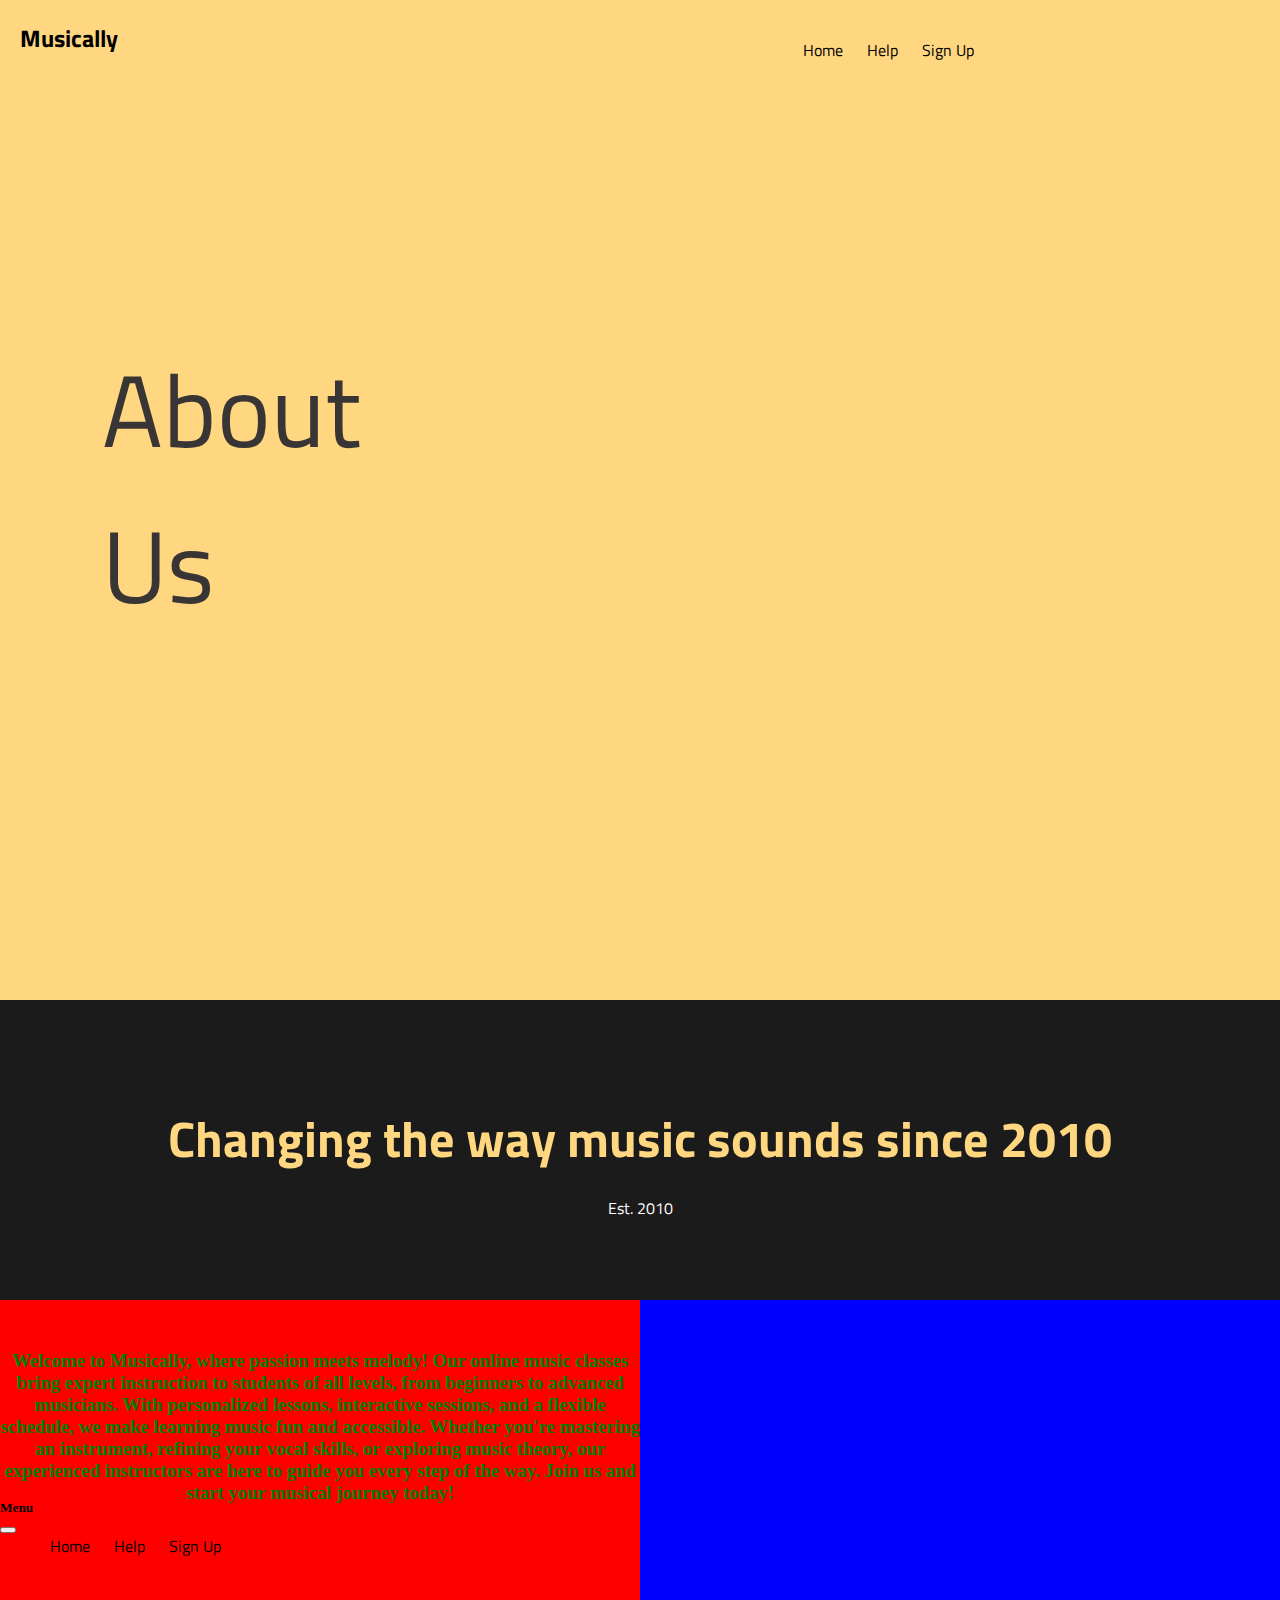
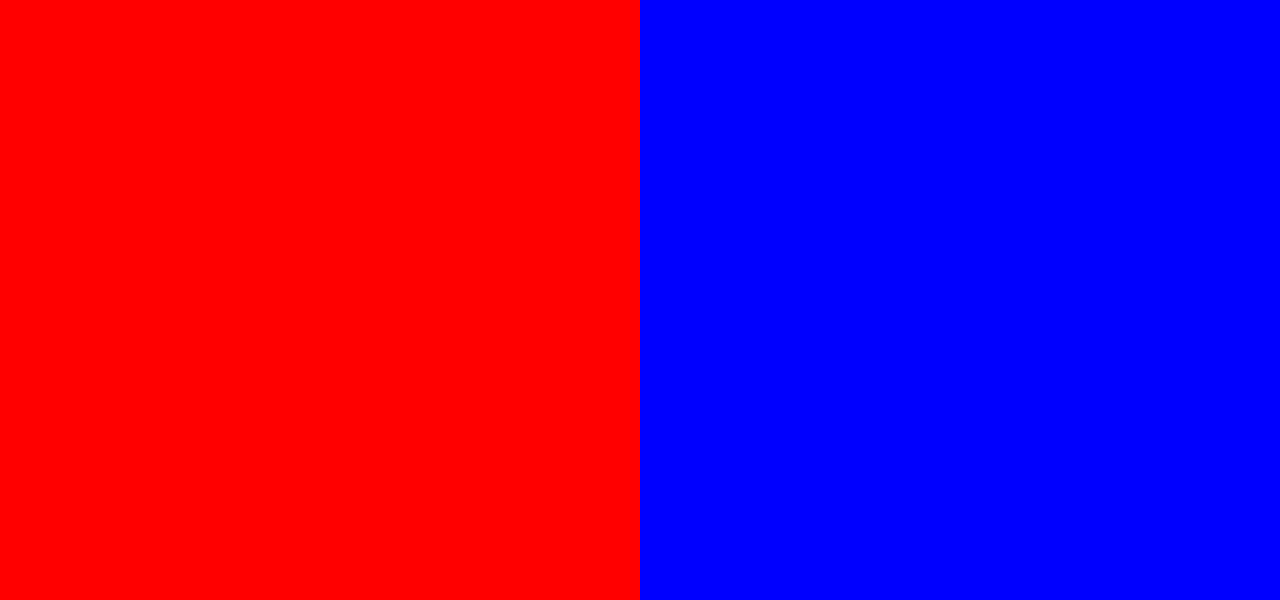
==== about.html @ 202a0f49 "Add files via upload" ====
<!DOCTYPE html>
<html lang="en">
<head>
    <meta charset="UTF-8">
    <meta http-equiv="X-UA-Compatible" content="IE=edge">
    <meta name="viewport" content="width=device-width, initial-scale=1.0">
    <title>Musically | A Music Website</title>
    <link rel="stylesheet" href="about.css">
  <link rel="icon" type="image/x-icon" href="/images/music.png">

    <link rel="preconnect" href="https://fonts.googleapis.com">
    <link rel="preconnect" href="https://fonts.gstatic.com" crossorigin>
    <link href="https://fonts.googleapis.com/css2?family=Handlee&family=Titillium+Web:wght@700&display=swap" rel="stylesheet">

   <link href="https://cdn.jsdelivr.net/npm/bootstrap@5.3.0-alpha3/dist/css/bootstrap.min.css" rel="stylesheet" integrity="sha384-KK94CHFLLe+nY2dmCWGMq91rCGa5gtU4mk92HdvYe+M/SXH301p5ILy+dN9+nJOZ" crossorigin="anonymous">

  <script src="https://cdn.jsdelivr.net/npm/bootstrap@5.3.0-alpha3/dist/js/bootstrap.bundle.min.js" integrity="sha384-ENjdO4Dr2bkBIFxQpeoTz1HIcje39Wm4jDKdf19U8gI4ddQ3GYNS7NTKfAdVQSZe" crossorigin="anonymous"></script>

</head>
<body>
    <div class="main">
    <div class="sideLeft">
        <div class="header">
            <div class="headerLeft">
                <h2>Musically</h2>
            </div>
            <div class="headerRight">
              <ul>
                <a href="index.html"><li>Home</li></a>
                <a href="#"><li>Help</li></a>
                <a href="#"><li>Sign Up</li></a>
              </ul>
                <a  class="burgerIcon" data-bs-toggle="offcanvas" href="#offcanvasExample" role="button" aria-controls="offcanvasExample">
 <svg xmlns="http://www.w3.org/2000/svg" width="30" height="30" fill="currentColor" class="bi bi-list" viewBox="0 0 16 16">
  <path fill-rule="evenodd" d="M2.5 12a.5.5 0 0 1 .5-.5h10a.5.5 0 0 1 0 1H3a.5.5 0 0 1-.5-.5zm0-4a.5.5 0 0 1 .5-.5h10a.5.5 0 0 1 0 1H3a.5.5 0 0 1-.5-.5zm0-4a.5.5 0 0 1 .5-.5h10a.5.5 0 0 1 0 1H3a.5.5 0 0 1-.5-.5z"/>
</svg>
</a>
                <div class="Logo"></div>
            </div>
        </div>


<div id="app">
  <div class="title">
    <div class="title-inner">
      <div class="cafe">
        <div class="cafe-inner">About</div>
      </div>
      <div class="mozart">
        <div class="mozart-inner">Us</div>
      </div>
    </div>
  </div>

  <div class="image">
    <img src='images/musicallyPiano.webp' alt=''>
  </div>
</div>

    </div>


</div>
<div class="section1">
    <div class="section1Title">
        <h1>Changing the way music sounds since 2010</h1>
        <p>Est. 2010</p>
    </div>
    <div class="sections">
      <div class="sectionLeft">
         <h3>Welcome to Musically, where passion meets melody! Our online music classes bring expert instruction to students of all levels, from beginners to advanced musicians. With personalized lessons, interactive sessions, and a flexible schedule, we make learning music fun and accessible. Whether you're mastering an instrument, refining your vocal skills, or exploring music theory, our experienced instructors are here to guide you every step of the way. Join us and start your musical journey today!</h3>
      </div>

      <div class="sectionRight"></div>
     
    </div>


</div>


<div class="offcanvas offcanvas-start" tabindex="-1" id="offcanvasExample" aria-labelledby="offcanvasExampleLabel">
  <div class="offcanvas-header">
    <h5 class="offcanvas-title" id="offcanvasExampleLabel">Menu</h5>
    <button type="button" class="btn-close" data-bs-dismiss="offcanvas" aria-label="Close"></button>
  </div>
  <div class="offcanvas-body">

      <ul>
                <a href="index.html"><li>Home</li></a>
                <a href="#"><li>Help</li></a>
                <a href="#"><li>Sign Up</li></a>
      </ul>
  </div>
</div>

</body>
</html>
---- about.css ----
* {
    margin:0;
}
body {
    background-color:rgb(255, 215, 128);
}

.side {
    width:50%;
    height:1000px;
    background-color:rgb(27, 27, 27);
    float:right;
  display:flex;
  align-items: center;
}
.sideLeft {
    height:1000px;
    width:100%;
    background-color:rgb(255, 215, 128);
    float:left;
}
.sideLeft h2 {
    font-family: 'Titillium Web', sans-serif;
    margin:20px;
    width:100px;
}
.sideLeft h1 {
    font-size:100px;
    width:500px;
    font-family: 'Titillium Web', sans-serif;
    padding:0px 0px;
    height:50px;
}
.largeText {
    margin-left:50px;
    margin-top:200px;
    width:400px;
}
.pianoKeyContainer {
    width:100%;
    height:600px;
    display:flex;
    justify-content: space-between;
    align-items: flex-end;
    flex-direction:column;
}
.pianoKey1 {
    width:80%;
    height:19%;
    border-top-left-radius:10px;
    border-bottom-left-radius:10px;
    transition:.5s;
    background-color:rgb(124, 162, 177);
  z-index:90;
  position:relative;
  flex:1;
  margin:1px 0;
}
.pianoKey1:hover {
    flex:2;
    background-color:rgb(213, 227, 233);
}

.pianoKey2 {
    width:80%;
    height:19%;
    border-top-left-radius:10px;
    border-bottom-left-radius:10px;
    transition:.5s;
    background-color:rgb(255, 215, 128);
    z-index:10;
    position:relative;
    flex:1;
    margin:1px 0;
}
.pianoKey2:hover {
    flex:2;
    background-color:rgb(255, 232, 183);
}
.pianoKey3 {
    width:80%;
    height:19%;
    border-top-left-radius:10px;
    border-bottom-left-radius:10px;
    transition:.5s;
    background-color:rgb(255, 226, 199);
    z-index:10;
    position:relative;
    flex:1;
    margin:1px 0;
}
.pianoKey3:hover {
    flex:2;
    background-color:rgb(255, 255, 255);
}
.pianoKey4 {
    width:80%;
    height:19%;
    border-top-left-radius:10px;
    border-bottom-left-radius:10px;
    transition:.5s;
    background-color:rgb(212, 120, 0);
      flex:1;
    margin:1px 0;
}
.pianoKey4:hover {
    flex:2;
    background-color:rgb(255, 181, 83);
}
.pianoKey5 {
    width:70%;
    height:19%;
    border-top-left-radius:10px;
    border-bottom-left-radius:10px;
    transition:.5s;
    background-color:rgb(220, 182, 255);
        flex:1;
    margin:1px 0;
}
.pianoKey5:hover {
    flex:2;
    background-color:rgb(229, 202, 255);
}
.blackKey {
    width:50%;
    height:100px;
    background-color:black;
    border-top-left-radius:10px;
    border-bottom-left-radius:10px; 
    z-index:50;
    position:absolute;
    right:0;
    bottom:0;
    transform: translateY(50%);
}
.blackKey2 {
    width:50%;
    height:100px;
    background-color:black;
    border-top-left-radius:10px;
    border-bottom-left-radius:10px;
    z-index:40;
    position:absolute;
    right:0;
    bottom:0;
    transform: translateY(50%);
}
.header {
    width:100%;
    height:100px;
    display:flex;
    flex-direction:row;
}
.headerLeft {
    width:50%;
    height:100%;
}
.headerRight {
    width:50%;
    height:100%;
    display:flex;
  flex-direction:row;
  justify-content: space-evenly;
  align-items: center;
}
.Logo {
    height:70px;
    width:70px;
    background-image: url(images/music.png);
    background-size:cover;
}
.burgerIcon {
  color:black;
  display:none;
}
.innerText {
    width:50px;
    height:50px;
    background-color:rgba(0, 0, 0, 0.253);
    border-radius:10px;
    text-align:center;
    margin-top:35px;
    margin-left:10px;
}
.innerText h1 {
    color:white;
    font-family: 'Titillium Web', sans-serif;
}
.main {
    width:100%;
    height:1000px;
}
.section1 {
    width:100%;
    height:500px;
    background-color:white;
}
.section1 h1 {
    text-align:center;
    font-size:50px;
    font-family: 'Titillium Web', sans-serif;
    position:relative;
    top:100px;
    color:rgb(255, 215, 128);
}
.section1Title {
    width:100%;
    height:300px;
    background-color:rgb(27, 27, 27);
}
.section1Title p {
    color:white;
    font-family: 'Titillium Web', sans-serif;
    position:relative;
    text-align:center;
    top:120px;
}
.section1Left {
    width:50%;
    height:500px;
    background-image: url(images/onlinePiano.jpg);
    background-size:cover;
}
.section2Right {
    width:50%;
    height:500px;
    background-color:white;
}
.section2Right p {
    text-align:center;
    position:relative;
    top:110px;
    left:250px;
    width:500px;
    font-family: 'Titillium Web', sans-serif;
}
.section2Right a  {
    color:black;
}
.sections {
    display:flex;
    flex-direction:row;
  width:100%;
  height:500px;
  color:black;
}
hello {
    background-color:rgba(0, 104, 5, 0.548);
}
ul li {
  display:inline;
  padding: 0px 10px;
  font-family: 'Titillium Web', sans-serif;
}
 ul a {
  color:black;
  text-decoration:none;
  transition:.5s;
}






/* Text Animation */


* {
  position: relative;
  box-sizing: border-box;
}

.iframely-embed {
  position: fixed;
  top: 0;
  left: 0;
  width: 100%;
  height: 100%;
  z-index: 50;
}

#app {
  z-index: 100;
}

#app {
  display: grid;
  grid-template-columns: 1fr 2fr;
  align-items: center;
  padding-bottom: 4vmin;
  height: 90vh;
  width: 100%;
  color: #3a3535;
}


.title {
  padding-left: 1em;
  grid-column: 1/-1;
  grid-row: 1;
  font-family: 'Titillium Web', sans-serif;
  font-size: 8vw;
  width: 100%;
  z-index: 2;
}
.title > .title-inner {
  display: inline-block;
}

@-webkit-keyframes text-clip {
  from {
    -webkit-clip-path: polygon(0% 100%, 100% 100%, 100% 100%, 0% 100%);
            clip-path: polygon(0% 100%, 100% 100%, 100% 100%, 0% 100%);
  }
  to {
    -webkit-clip-path: polygon(0 0, 100% 0, 100% 100%, 0 100%);
            clip-path: polygon(0 0, 100% 0, 100% 100%, 0 100%);
  }
}

@keyframes text-clip {
  from {
    -webkit-clip-path: polygon(0% 100%, 100% 100%, 100% 100%, 0% 100%);
            clip-path: polygon(0% 100%, 100% 100%, 100% 100%, 0% 100%);
  }
  to {
    -webkit-clip-path: polygon(0 0, 100% 0, 100% 100%, 0 100%);
            clip-path: polygon(0 0, 100% 0, 100% 100%, 0 100%);
  }
}
@-webkit-keyframes outer-left {
  from {
    transform: translateX(50%);
  }
  to {
    transform: none;
  }
}
@keyframes outer-left {
  from {
    transform: translateX(50%);
  }
  to {
    transform: none;
  }
}
@-webkit-keyframes inner-left {
  from {
    transform: translateX(-50%);
  }
  to {
    transform: none;
  }
}
@keyframes inner-left {
  from {
    transform: translateX(-50%);
  }
  to {
    transform: none;
  }
}
.cafe,
.mozart {
  -webkit-animation: outer-left 1s 1s cubic-bezier(0.5, 0, 0.1, 1) both;
          animation: outer-left 1s 1s cubic-bezier(0.5, 0, 0.1, 1) both;
}

.title-inner {
  display: inline-block;
  -webkit-animation: inner-left 1s 1s ease both;
          animation: inner-left 1s 1s ease both;
}

.cafe-inner {
  display: inline-block;
  -webkit-animation: inner-left 1s 1s ease both, text-clip 1s 0s cubic-bezier(0.5, 0, 0.1, 1) both;
          animation: inner-left 1s 1s ease both, text-clip 1s 0s cubic-bezier(0.5, 0, 0.1, 1) both;
}

.mozart-inner {
  -webkit-animation: text-clip 1s 0s cubic-bezier(0.5, 0, 0.1, 1) both;
          animation: text-clip 1s 0s cubic-bezier(0.5, 0, 0.1, 1) both;
}

.title {
  -webkit-animation: outer-left 1s 1s ease both;
          animation: outer-left 1s 1s ease both;
}

.cafe > .cafe-inner {
  display: inline-block;
}

.mozart {
  display: inline-block;
}

.image {
  grid-row: 1;
  grid-column: 2;
  margin-left: -2rem;
  -webkit-animation: image-in 1s cubic-bezier(0.5, 0, 0.1, 1) 2s backwards;
          animation: image-in 1s cubic-bezier(0.5, 0, 0.1, 1) 2s backwards;
}
@-webkit-keyframes image-in {
  from {
    -webkit-clip-path: polygon(0 0, 100% 0, 100% 0, 0 0);
            clip-path: polygon(0 0, 100% 0, 100% 0, 0 0);
  }
  to {
    -webkit-clip-path: polygon(0 0, 100% 0, 100% 100%, 0 100%);
            clip-path: polygon(0 0, 100% 0, 100% 100%, 0 100%);
  }
}
@keyframes image-in {
  from {
    -webkit-clip-path: polygon(0 0, 100% 0, 100% 0, 0 0);
            clip-path: polygon(0 0, 100% 0, 100% 0, 0 0);
  }
  to {
    -webkit-clip-path: polygon(0 0, 100% 0, 100% 100%, 0 100%);
            clip-path: polygon(0 0, 100% 0, 100% 100%, 0 100%);
  }
}
.image img {
  display: block;
  width: 90%;
  height: auto;
}

.sectionLeft {
  width: 50%;
  height:900px;
  background-color:red;
}
.sectionRight {
  width: 50%;
  height:900px;
  background-color:blue;
}
.sections h3 {
  color: green;
  text-align: center;
  position: relative;
  top: 50px;
  margin: 0 auto
  width:80%
}







body:active * {
  -webkit-animation: none !important;
          animation: none !important;
}













/* @Media */
@media only screen and (max-width: 430px) {
  .sideLeft h1 {
    font-size:1em;
    width:200px;
    font-family: 'Titillium Web', sans-serif;
    padding:0px 0px;
    height:10px;
    position:relative;
    right:30px;
}

.section2Right p {
    font-size:10px;
    font-family: 'Titillium Web', sans-serif;
    width:200px;
    left:0px;
    margin:0 auto;
    text-align:center;
}

  .largeText {
    margin-top:200px;
    width:100px;
}
  .sideLeft h1 {
    font-size:35px;
}

  .Logo {
    display:none;
}

  .section1 h1 {
    font-size:30px;
  }

  .section2Right {
    width:100%;
    height:300px;
}

.section1Left {
    width:100%;
    height:300px;
    background-image: url(images/onlinePiano.jpg);
    background-size:cover;
}

  .sections {
    display:flex;
    flex-direction:column-reverse;
}
  .headerRight ul li {
    display:none;
  }
  .burgerIcon {
    display:block;
    margin-bottom:20px;
  }
  .image img {
  display: none;
}
  .cafe > .cafe-inner {
  font-size:100px;
}

.mozart {
  font-size:100px;
}
  .section1 h1 {
    font-size:15px;
  }
  .sections {
    display:flex;
    align-items: center;
    justify-content: center;
    height:250px;
  }

}
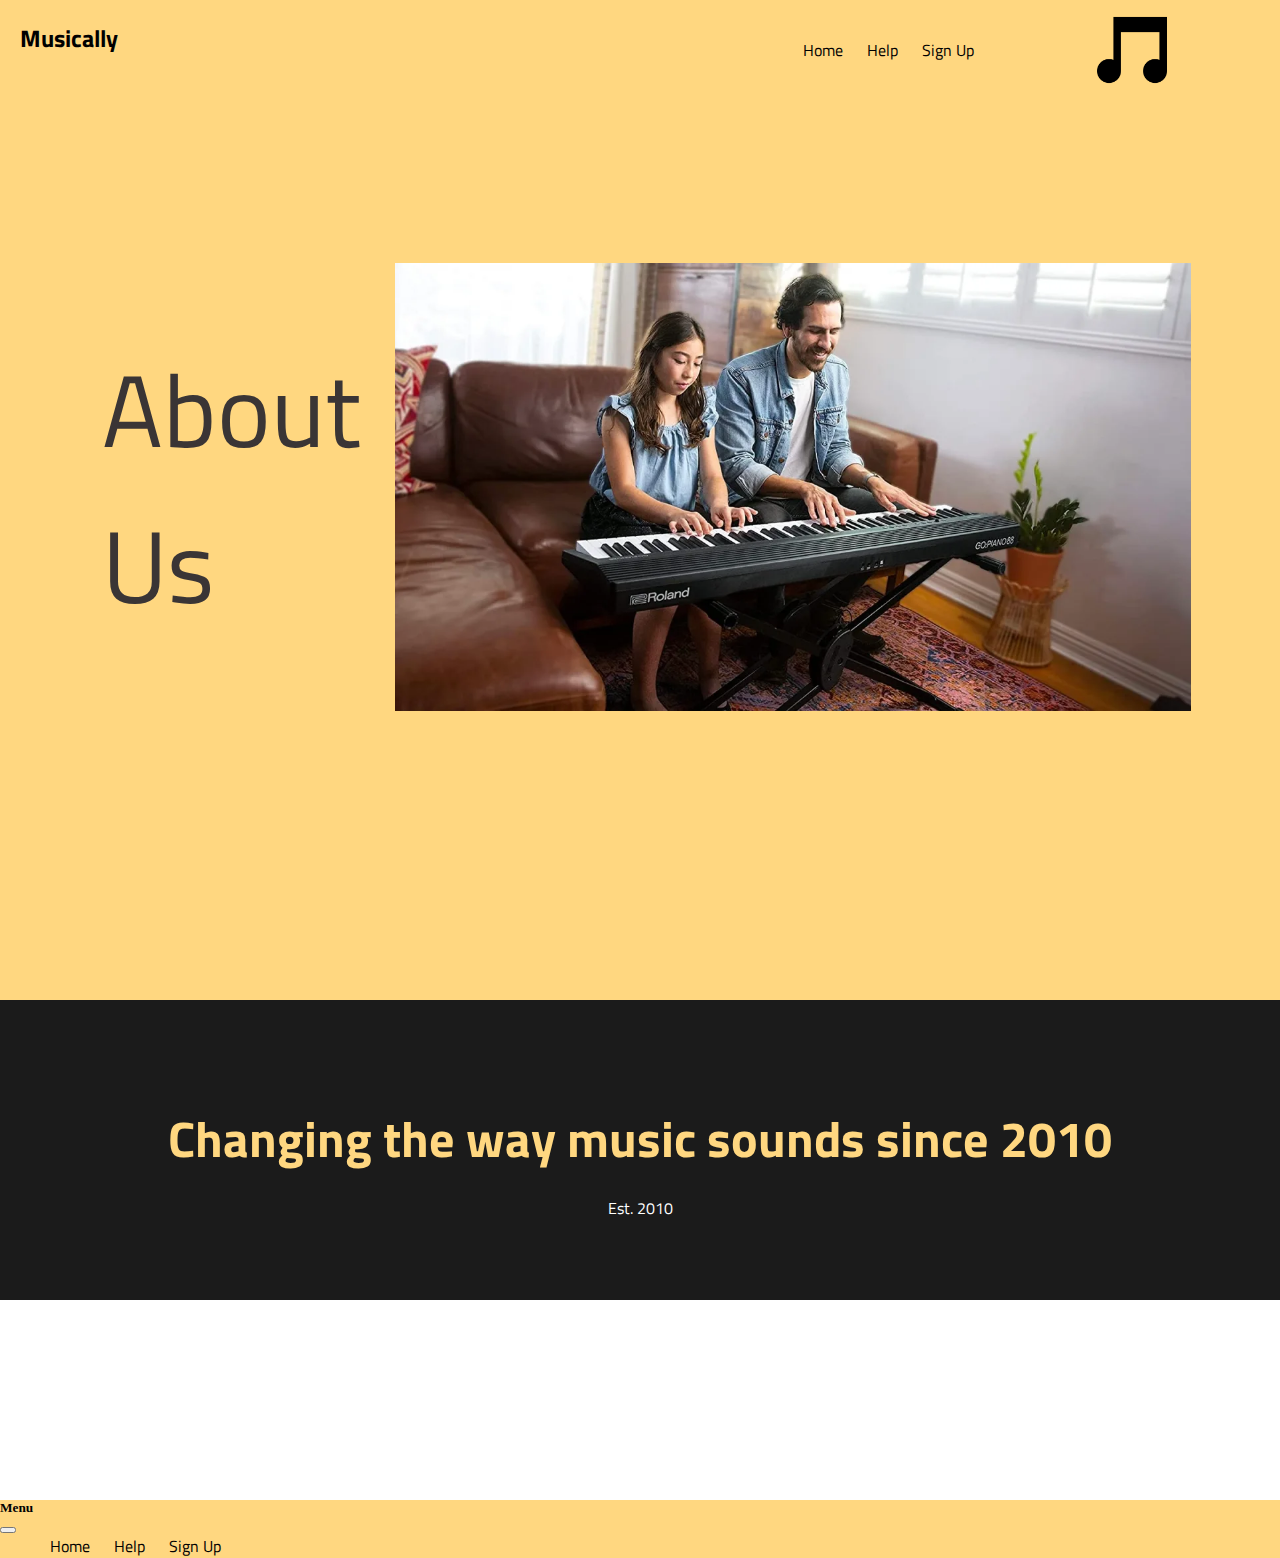
==== commit 0a39ea9c: "Update about.html" ====
--- a/about.html
+++ b/about.html
@@ -66,14 +66,7 @@
         <h1>Changing the way music sounds since 2010</h1>
         <p>Est. 2010</p>
     </div>
-    <div class="sections">
-      <div class="sectionLeft">
-         <h3>Welcome to Musically, where passion meets melody! Our online music classes bring expert instruction to students of all levels, from beginners to advanced musicians. With personalized lessons, interactive sessions, and a flexible schedule, we make learning music fun and accessible. Whether you're mastering an instrument, refining your vocal skills, or exploring music theory, our experienced instructors are here to guide you every step of the way. Join us and start your musical journey today!</h3>
-      </div>
-
-      <div class="sectionRight"></div>
-     
-    </div>
+    
 
 
 </div>
